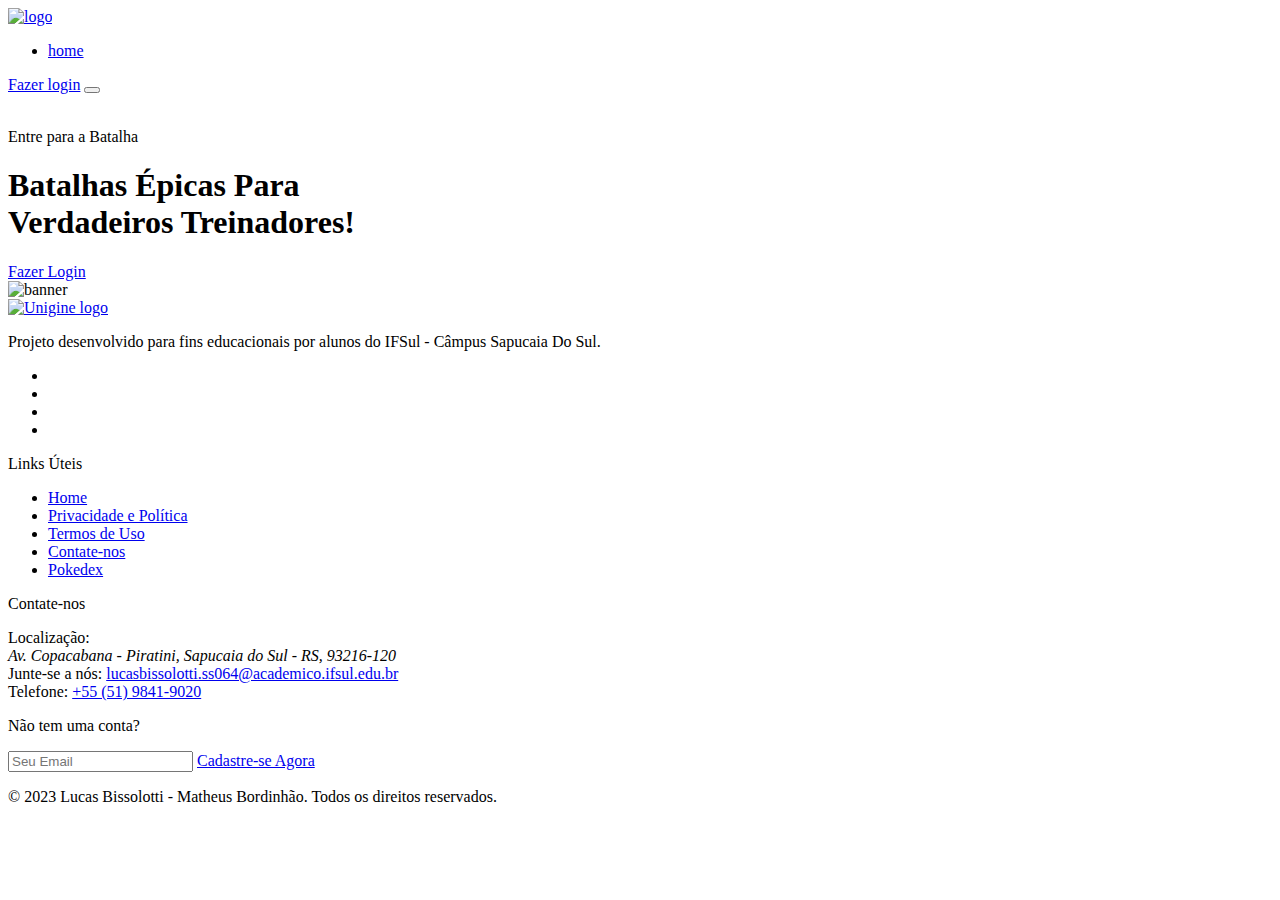
==== index.html @ d43a4c48 "Add files via upload" ====
<!DOCTYPE html>
<html lang="pt-BR">

<head>
    <meta charset="UTF-8">
    <meta http-equiv="X-UA-Compatible" content="IE=edge">
    <meta name="viewport" content="width=device-width, initial-scale=1.0">

    <!--
      - primary meta tags
    -->
    <title>PokeBattle</title>
    <meta name="title" content="Unigine - Epic Games Made For True Gamers!">
    <meta name="description" content="This is an esports and gaming html template made by codewithsadee">

    <!--
      - google font link
    -->
    <link rel="preconnect" href="https://fonts.googleapis.com">
    <link rel="preconnect" href="https://fonts.gstatic.com" crossorigin>
    <link
            href="https://fonts.googleapis.com/css2?family=Oxanium:wght@400;500;600;700&family=Work+Sans:wght@600&display=swap"
            rel="stylesheet">

    <!--
      - custom css link
    -->
    <link rel="stylesheet" href="../assets/css/style.css">

</head>

<body id="top">

<!--
  - #HEADER
-->

<header class="header active" data-header>
    <div class="container">

        <a href="#" class="logo">
            <img src="https://fontmeme.com/permalink/231121/d2a04a416779d1cf34d9d4bae2b63d9f.png" width="100" height="100" alt="logo">
        </a>

        <nav class="navbar" data-navbar>
            <ul class="navbar-list">

                <li class="navbar-item">
                    <a href="#home" class="navbar-link" data-nav-link>home</a>
                </li>
            </ul>
        </nav>

        <a href="../controllers/index.php" class="btn" data-btn>Fazer login</a>

        <button class="nav-toggle-btn" aria-label="toggle menu" data-nav-toggler>
            <span class="line line-1"></span>
            <span class="line line-2"></span>
            <span class="line line-3"></span>
        </button>

    </div>
</header>

<main>
    <article>

        <!--
          - #HERO
        -->

        <div class="hero has-before" id="home">
            <img src="">
            <div class="container">

                <p class="section-subtitle">Entre para a Batalha</p>

                <h1 class="h1 title hero-title">Batalhas Épicas Para <br> Verdadeiros Treinadores!</h1>

                <a href="../controllers/index.php" class="btn" data-btn>Fazer Login</a>

                <div class="hero-banner">
                    <img src="../assets/imgs/logo-pokebattle.png" width="850" height="414" alt="banner" class="w-100">

                    <img src="../assets/imgs/fundo-logo.png" alt="" class="hero-banner-bg">
                </div>

            </div>
        </div>
    </article>
</main>

<!--
  - #FOOTER
-->

<footer class="footer">

    <div class="section footer-top">
        <div class="container">

            <div class="footer-brand">

                <a href="#" class="logo">
                    <img src="https://fontmeme.com/permalink/231121/d2a04a416779d1cf34d9d4bae2b63d9f.png" width="150" height="73" loading="lazy" alt="Unigine logo">
                </a>

                <p class="footer-text">
                    Projeto desenvolvido para fins educacionais por alunos do IFSul - Câmpus Sapucaia Do Sul.
                </p>

                <ul class="social-list">

                    <li>
                        <a href="https://www.facebook.com/ifsulsapucaia?locale=pt_BR" class="social-link">
                            <ion-icon name="logo-facebook"></ion-icon>
                        </a>
                    </li>

                    <li>
                        <a href="https://twitter.com/IFSul_Sapucaia" class="social-link">
                            <ion-icon name="logo-twitter"></ion-icon>
                        </a>
                    </li>

                    <li>
                        <a href="https://www.instagram.com/lucas_bissolotti/" target=_blank class="social-link">
                            <ion-icon name="logo-instagram"></ion-icon>
                        </a>
                    </li>

                    <li>
                        <a href="https://www.youtube.com/@profrodrigoremor40" class="social-link">
                            <ion-icon name="logo-youtube"></ion-icon>
                        </a>
                    </li>

                </ul>

            </div>

            <div class="footer-list">

                <p class="title footer-list-title has-after">Links Úteis</p>

                <ul>

                    <li>
                        <a href="#" class="footer-link">Home</a>
                    </li>

                    <li>
                        <a href="#" class="footer-link">Privacidade e Política</a>
                    </li>

                    <li>
                        <a href="#" class="footer-link">Termos de Uso</a>
                    </li>

                    <li>
                        <a href="#" class="footer-link">Contate-nos</a>
                    </li>

                    <li>
                        <a href="pokedex.html" class="footer-link">Pokedex</a>
                    </li>

                </ul>

            </div>

            <div class="footer-list">

                <p class="title footer-list-title has-after">Contate-nos</p>

                <div class="contact-item">
                    <span class="span">Localização:</span>

                    <address class="contact-link">
                        Av. Copacabana - Piratini, Sapucaia do Sul - RS, 93216-120
                    </address>
                </div>

                <div class="contact-item">
                    <span class="span">Junte-se a nós:</span>

                    <a href="#" class="contact-link">lucasbissolotti.ss064@academico.ifsul.edu.br</a>
                </div>

                <div class="contact-item">
                    <span class="span">Telefone:</span>

                    <a href="#" class="contact-link">+55 (51) 9841-9020</a>
                </div>

            </div>

            <div class="footer-list">

                <p class="title footer-list-title has-after">Não tem uma conta?</p>

                <form action="./index.html" method="get" class="footer-form">
                    <input type="email" name="email_address" required placeholder="Seu Email" autocomplete="off"
                           class="input-field">

                    <a href="../controllers/cadastro.php" class="btn">Cadastre-se Agora</a>
                </form>

            </div>

        </div>
    </div>

    <div class="footer-bottom">
        <div class="container">

            <p class="copyright">
                &copy; 2023 Lucas Bissolotti - Matheus Bordinhão. Todos os direitos reservados.
            </p>

        </div>
    </div>

</footer>

<!--
  - #BACK TO TOP
-->

<a href="#top" class="back-top-btn" aria-label="back to top" data-back-top-btn>
    <ion-icon name="arrow-up-outline" aria-hidden="true"></ion-icon>
</a>

<!--
  - #CUSTOM CURSOR
-->

<div class="cursor" data-cursor></div>

<!--
  - custom js link
-->

<script src="../assets/js/script.js"></script>

<!--
  - ionicon link
-->

<script type="module" src="https://unpkg.com/ionicons@5.5.2/dist/ionicons/ionicons.esm.js"></script>
<script nomodule src="https://unpkg.com/ionicons@5.5.2/dist/ionicons/ionicons.js"></script>

</body>

</html>
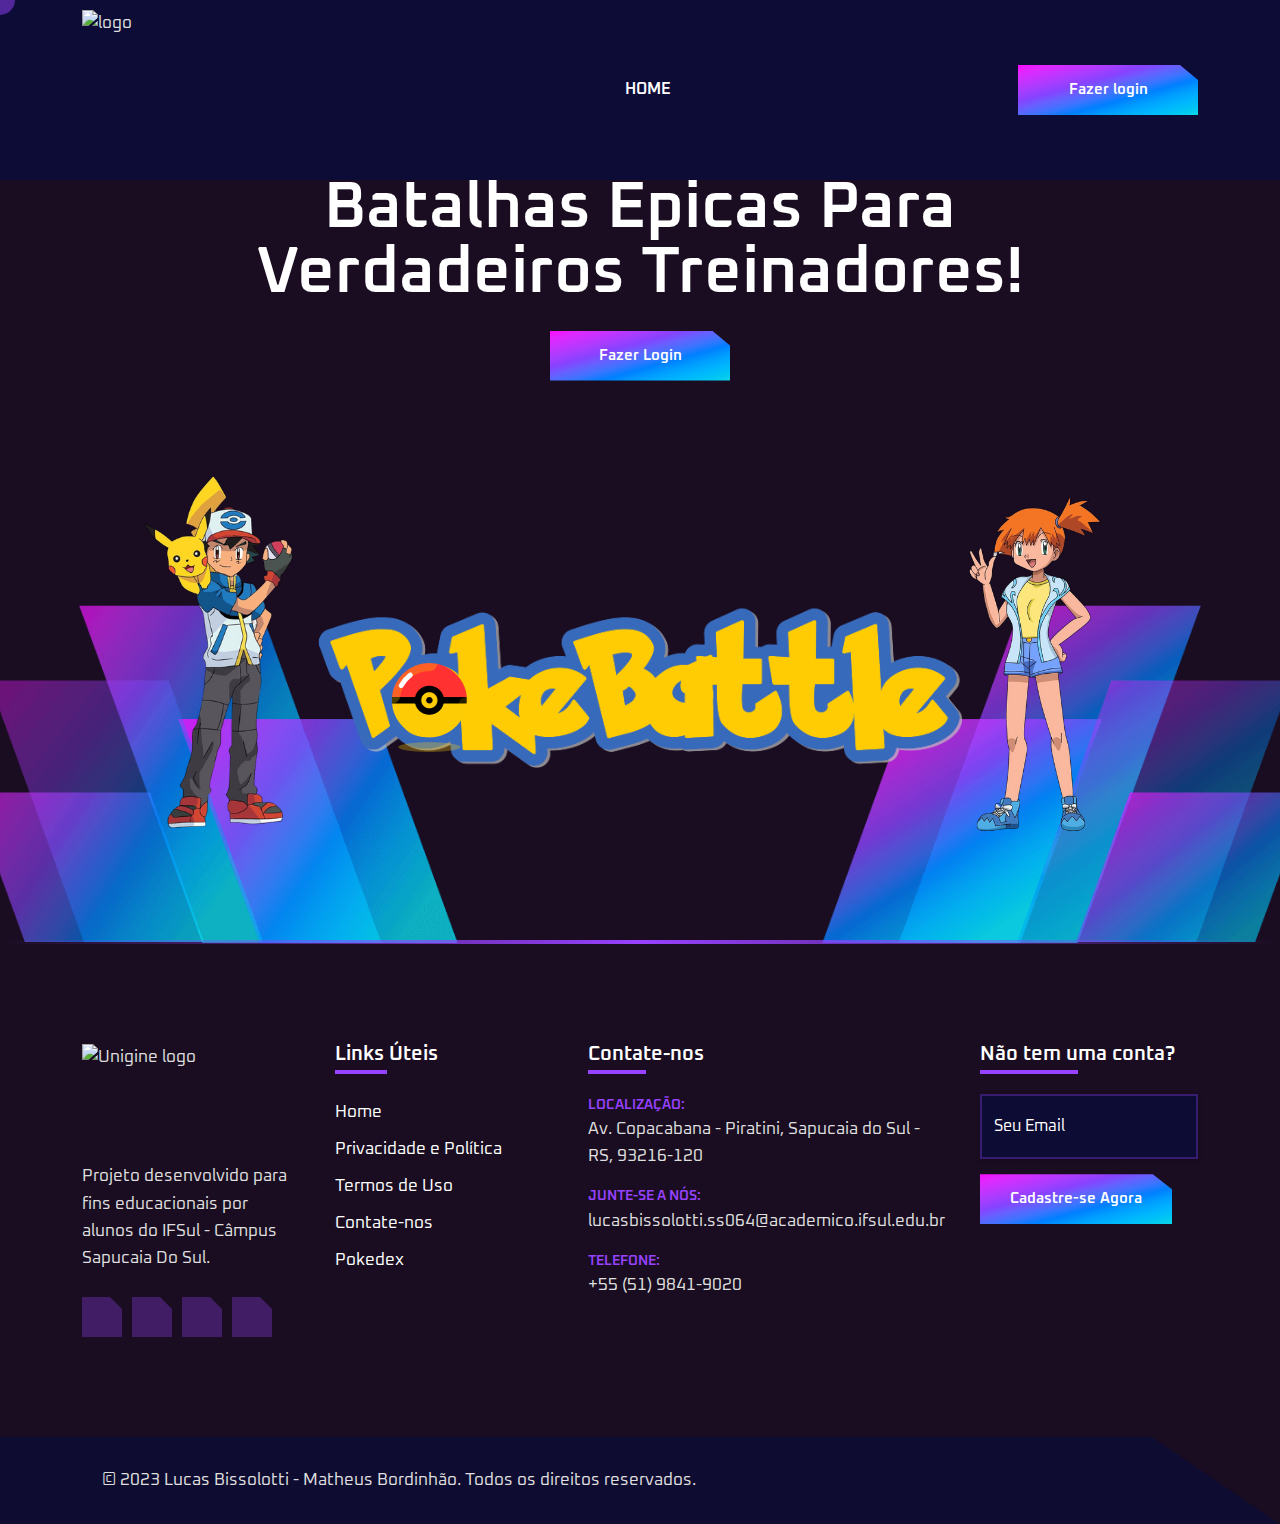
==== commit 44b0ba8a: "final-commit 1" ====
--- a/index.html
+++ b/index.html
@@ -6,26 +6,16 @@
     <meta http-equiv="X-UA-Compatible" content="IE=edge">
     <meta name="viewport" content="width=device-width, initial-scale=1.0">
 
-    <!--
-      - primary meta tags
-    -->
     <title>PokeBattle</title>
     <meta name="title" content="Unigine - Epic Games Made For True Gamers!">
     <meta name="description" content="This is an esports and gaming html template made by codewithsadee">
 
-    <!--
-      - google font link
-    -->
     <link rel="preconnect" href="https://fonts.googleapis.com">
     <link rel="preconnect" href="https://fonts.gstatic.com" crossorigin>
-    <link
-            href="https://fonts.googleapis.com/css2?family=Oxanium:wght@400;500;600;700&family=Work+Sans:wght@600&display=swap"
-            rel="stylesheet">
-
-    <!--
-      - custom css link
-    -->
-    <link rel="stylesheet" href="../assets/css/style.css">
+    <link href="https://fonts.googleapis.com/css2?family=Oxanium:wght@400;500;600;700&family=Work+Sans:wght@600&display=swap"
+          rel="stylesheet">
+
+    <link rel="stylesheet" href="src/main/assets/css/style.css">
 
 </head>
 
@@ -51,7 +41,7 @@
             </ul>
         </nav>
 
-        <a href="../controllers/index.php" class="btn" data-btn>Fazer login</a>
+        <a href="src/main/controllers/index.php" class="btn" data-btn>Fazer login</a>
 
         <button class="nav-toggle-btn" aria-label="toggle menu" data-nav-toggler>
             <span class="line line-1"></span>
@@ -77,12 +67,12 @@
 
                 <h1 class="h1 title hero-title">Batalhas Épicas Para <br> Verdadeiros Treinadores!</h1>
 
-                <a href="../controllers/index.php" class="btn" data-btn>Fazer Login</a>
+                <a href="src/main/controllers/index.php" class="btn" data-btn>Fazer Login</a>
 
                 <div class="hero-banner">
-                    <img src="../assets/imgs/logo-pokebattle.png" width="850" height="414" alt="banner" class="w-100">
-
-                    <img src="../assets/imgs/fundo-logo.png" alt="" class="hero-banner-bg">
+                    <img src="src/main/assets/imgs/logo-pokebattle.png" width="850" height="414" alt="banner" class="w-100">
+
+                    <img src="src/main/assets/imgs/fundo-logo.png" alt="" class="hero-banner-bg">
                 </div>
 
             </div>
@@ -162,7 +152,7 @@
                     </li>
 
                     <li>
-                        <a href="pokedex.html" class="footer-link">Pokedex</a>
+                        <a href="src/main/views/pokedex.html" class="footer-link">Pokedex</a>
                     </li>
 
                 </ul>
@@ -203,7 +193,7 @@
                     <input type="email" name="email_address" required placeholder="Seu Email" autocomplete="off"
                            class="input-field">
 
-                    <a href="../controllers/cadastro.php" class="btn">Cadastre-se Agora</a>
+                    <a href="src/main/controllers/cadastro.php" class="btn">Cadastre-se Agora</a>
                 </form>
 
             </div>
@@ -241,7 +231,7 @@
   - custom js link
 -->
 
-<script src="../assets/js/script.js"></script>
+<script src="src/main/assets/js/script.js"></script>
 
 <!--
   - ionicon link
--- a/src/main/assets/css/style.css
+++ b/src/main/assets/css/style.css
@@ -0,0 +1,1083 @@
+:root {
+
+    /**
+     * COLORS
+     */
+
+    /* background color */
+    --bg-purple: hsl(267, 100%, 63%);
+    --bg-purple-alpha-30: hsla(267, 100%, 63%, 0.3);
+    --bg-dark-purple: hsla(279, 42%, 9%, 1);
+    --bg-oxford-blue: hsla(240, 63%, 13%, 1);
+    --bg-oxford-blue-alpha-95: hsla(240, 63%, 13%, 0.95);
+    --bg-oxford-blue-alpha-90: hsla(240, 63%, 13%, 0.9);
+    --bg-oxford-blue-alpha-80: hsla(240, 63%, 13%, 0.8);
+
+    /* gradient color */
+    --gradient-1: linear-gradient(to right bottom, hsl(299, 100%, 52%), hsl(291, 100%, 58%), hsl(283, 100%, 60%), hsl(273, 100%, 62%), hsl(262, 100%, 63%), hsl(242, 100%, 69%), hsl(223, 100%, 62%), hsl(210, 100%, 50%), hsl(203, 100%, 50%), hsl(198, 100%, 50%), hsl(192, 100%, 48%), hsl(185, 90%, 48%));
+    --gradient-2: linear-gradient(90deg, transparent 0%, #9841ff 50%, transparent 100%);
+
+    /* text color */
+    --text-white: hsla(0, 0%, 100%, 1);
+    --text-gainsboro: hsla(0, 0%, 87%, 1);
+    --text-champagne-pink: hsla(23, 61%, 86%, 1);
+    --text-purple: hsla(267, 100%, 63%, 1);
+
+    /* border color */
+    --border-space-cadet: hsl(240, 45%, 17%);
+    --border-purple-alpha-30: hsla(267, 100%, 63%, 0.3);
+
+    /* font family */
+    --fontFamily-oxanium: 'Oxanium', cursive;
+    --fontFamily-work-sans: 'Work Sans', sans-serif;
+
+    /* font size */
+    --fontSize-1: 3.6rem;
+    --fontSize-2: 2.4rem;
+    --fontSize-3: 2rem;
+    --fontSize-4: 1.7rem;
+    --fontSize-5: 1.6rem;
+    --fontSize-6: 1.5rem;
+    --fontSize-7: 1.4rem;
+    --fontSize-8: 1.2rem;
+
+    /* font weight */
+    --weight-regular: 400;
+    --weight-semiBold: 600;
+    --weight-bold: 700;
+
+    /**
+     * SPACING
+     */
+
+    --section-spacing: 60px;
+
+    /**
+     * BOX SHADOW
+     */
+
+    --shadow: 0px 2px 5px 0px hsla(0, 0%, 0%, 0.2);
+
+    /**
+     * BORDER RADIUS
+     */
+
+    --radius-circle: 50%;
+    --radius-5: 5px;
+    --radius-3: 3px;
+
+    /**
+     * CLIP PATH
+     */
+
+    --clip-path-1: polygon(0 0, 100% 0, 100% 0, 0 0);
+    --clip-path-2: polygon(0 0, 100% 0, 100% 100%, 0 100%);
+    --clip-path-3: polygon(0% 0%, 90% 0, 100% 30%, 100% 100%, 0 100%);
+    --clip-path-4: polygon(90% 0, 100% 40%, 100% 100%, 0 100%, 0 0);
+    --clip-path-5: polygon(100% 0, 100% 100%, 10% 100%, 0 60%, 0 0);
+    --clip-path-6: polygon(10% 0, 100% 0, 100% 100%, 0 100%, 0 40%);
+    --clip-path-7: polygon(100% 0, 100% 60%, 90% 100%, 0 100%, 0 0);
+    --clip-path-8: polygon(0% 0%, 70% 0, 100% 30%, 100% 100%, 0 100%);
+    --clip-path-9: polygon(0 0, 90% 0, 100% 100%, 0% 100%);
+
+    /**
+     * TRANSITION
+     */
+
+    --transition-1: 250ms ease;
+    --transition-2: 500ms ease;
+    --cubic-out: cubic-bezier(0.05, 0.83, 0.52, 0.97);
+
+}
+
+
+
+
+
+/*-----------------------------------*\
+  #RESET
+\*-----------------------------------*/
+
+*,
+*::before,
+*::after {
+    margin: 0;
+    padding: 0;
+    box-sizing: border-box;
+}
+
+li { list-style: none; }
+
+a,
+img,
+time,
+span,
+input,
+button,
+textarea,
+ion-icon { display: block; }
+
+a {
+    color: inherit;
+    text-decoration: none;
+}
+
+img { height: auto; }
+
+input,
+button,
+textarea {
+    background: none;
+    border: none;
+    font: inherit;
+}
+
+input,
+textarea { width: 100%; }
+
+button { cursor: pointer; }
+
+ion-icon { pointer-events: none; }
+
+address { font-style: normal; }
+
+html {
+    font-size: 10px;
+    scroll-behavior: smooth;
+}
+
+body {
+    background-color: var(--bg-dark-purple);
+    background-repeat: repeat;
+    color: var(--text-gainsboro);
+    font-family: var(--fontFamily-oxanium);
+    font-size: var(--fontSize-4);
+    font-weight: var(--weight-regular);
+    line-height: 1.6;
+    overflow-x: hidden;
+}
+
+::-webkit-scrollbar { width: 8px; }
+
+::-webkit-scrollbar-track { background-color: var(--bg-dark-purple); }
+
+::-webkit-scrollbar-thumb { background-color: var(--bg-purple); }
+
+
+
+
+
+/*-----------------------------------*\
+  #REUSED STYLE
+\*-----------------------------------*/
+
+.container { padding-inline: 12px; }
+
+.has-before,
+.has-after {
+    position: relative;
+    z-index: 1;
+}
+
+.has-before::before,
+.has-after::after {
+    content: "";
+    position: absolute;
+}
+
+.title { color: var(--text-white); }
+
+.h1,
+.h3 { line-height: 1.3; }
+
+.h1 {
+    font-size: var(--fontSize-1);
+    font-weight: var(--weight-semiBold);
+}
+
+.h2 {
+    font-size: var(--fontSize-2);
+    line-height: 1.4;
+}
+
+.h3 { font-size: var(--fontSize-3); }
+
+.section-title,
+.section-subtitle,
+.section-text { text-align: center; }
+
+.section-subtitle {
+    color: var(--text-white);
+    font-weight: var(--weight-semiBold);
+    font-size: var(--fontSize-5);
+    text-transform: uppercase;
+}
+
+.btn {
+    position: relative;
+    background-image: var(--gradient-1);
+    color: var(--text-white);
+    font-size: var(--fontSize-6);
+    font-weight: var(--weight-semiBold);
+    max-width: max-content;
+    min-width: 180px;
+    height: 50px;
+    display: grid;
+    place-items: center;
+    padding-inline: 30px;
+    clip-path: var(--clip-path-3);
+    overflow: hidden;
+}
+
+.btn::before {
+    content: "";
+    position: absolute;
+    top: var(--top, 50%);
+    left: var(--left, 50%);
+    width: 250%;
+    padding-block-end: 250%;
+    background-color: var(--bg-purple);
+    transform: translate(-50%, -50%) scale(0);
+    border-radius: var(--radius-circle);
+    z-index: -1;
+    transition: transform var(--transition-2);
+}
+
+.btn:is(:hover, :focus-visible)::before { transform: translate(-50%, -50%) scale(1); }
+
+.w-100 { width: 100%; }
+
+.section { padding-block: var(--section-spacing); }
+
+.section-title {
+    margin-block: 10px;
+    text-transform: uppercase;
+}
+
+.section-title .span {
+    display: inline;
+    color: var(--text-purple);
+}
+
+.section-text {
+    margin-block-end: 40px;
+    max-width: 480px;
+    margin-inline: auto;
+}
+
+.social-wrapper {
+    display: flex;
+    align-items: center;
+    gap: 10px;
+}
+
+.img-holder {
+    background-color: var(--bg-purple);
+    aspect-ratio: var(--width) / var(--height);
+    overflow: hidden;
+}
+
+.img-cover {
+    width: 100%;
+    height: 100%;
+    object-fit: cover;
+}
+
+[data-reveal] {
+    opacity: 0;
+    transition: var(--transition-2);
+}
+
+[data-reveal="left"] { transform: translateX(-20px); }
+
+[data-reveal="right"] { transform: translateX(20px); }
+
+[data-reveal="bottom"] { transform: translateY(20px); }
+
+[data-reveal].revealed {
+    opacity: 1;
+    transform: translate(0);
+}
+
+
+
+
+
+/*-----------------------------------*\
+  #HEADER
+\*-----------------------------------*/
+
+.header .btn { display: none; }
+
+.header {
+    position: absolute;
+    top: 0;
+    left: 0;
+    width: 100%;
+    background-color: var(--bg-oxford-blue);
+    padding: 10px 12px;
+    z-index: 4;
+}
+
+.header.active {
+    position: fixed;
+    animation: slideUP 1s ease forwards;
+}
+
+@keyframes slideUP {
+    0% { transform: translateY(-100%); }
+    100% { transform: translateY(0); }
+}
+
+.header .container {
+    display: flex;
+    justify-content: space-between;
+    align-items: center;
+}
+
+.nav-toggle-btn .line {
+    height: 3px;
+    width: 10px;
+    margin-block: 4px;
+    background-color: var(--text-gainsboro);
+    border-radius: 8px;
+    transition: var(--transition-1);
+}
+
+.nav-toggle-btn .line-2 { width: 20px; }
+
+.nav-toggle-btn .line-3 { margin-inline-start: auto; }
+
+.nav-toggle-btn.active .line-2 { transform: rotate(-45deg); }
+
+.nav-toggle-btn.active .line-1 { transform: rotate(45deg) translate(4px, 1.5px); }
+
+.nav-toggle-btn.active .line-3 { transform: rotate(45deg) translate(-3px, -1px); }
+
+.navbar {
+    position: absolute;
+    top: calc(100% - 1px);
+    right: 12px;
+    left: 12px;
+    background-color: var(--bg-oxford-blue);
+    padding: 0 15px;
+    clip-path: var(--clip-path-1);
+    visibility: hidden;
+    transition: clip-path 500ms var(--cubic-out);
+}
+
+.navbar.active {
+    clip-path: var(--clip-path-2);
+    visibility: visible;
+}
+
+.navbar-link {
+    padding: 12px 25px;
+    text-transform: uppercase;
+    font-size: var(--fontSize-5);
+    font-weight: var(--weight-semiBold);
+    color: var(--text-white);
+}
+
+.navbar-item { border-block-start: 1px solid var(--border-space-cadet); }
+
+.navbar-item:last-child { border-block-end: 1px solid var(--border-space-cadet); }
+
+
+
+
+
+/*-----------------------------------*\
+  #HERO
+\*-----------------------------------*/
+
+.hero {
+    padding-block-start: 250px;
+    text-align: center;
+}
+
+.hero .section-subtitle { letter-spacing: 5px; }
+
+.hero-title { margin-block: 20px 25px; }
+
+.hero .btn { margin-inline: auto; }
+
+.hero::before {
+    background-image: var(--gradient-2);
+    bottom: 0;
+    left: 0;
+    width: 100%;
+    height: 4px;
+    z-index: 1;
+}
+
+.hero-banner {
+    position: relative;
+    margin-block-start: 50px;
+}
+
+.hero-banner-bg { display: none; }
+
+
+
+
+
+/*-----------------------------------*\
+  #UPCOMING
+\*-----------------------------------*/
+
+.upcoming-item:not(:last-child) { margin-block-end: 90px; }
+
+.upcoming-card {
+    display: flex;
+    justify-content: space-between;
+    align-items: center;
+}
+
+.upcoming-card::before {
+    top: 50%;
+    background-image: var(--gradient-1);
+    transform: translateY(-50%);
+    width: 90%;
+    height: 80px;
+    z-index: -1;
+    opacity: 0.3;
+    border-radius: var(--radius-5);
+}
+
+.upcoming-card.left::before {
+    right: 0;
+    clip-path: var(--clip-path-4);
+}
+
+.upcoming-card.right::before {
+    left: 0;
+    clip-path: var(--clip-path-6);
+}
+
+.upcoming-card .card-title { text-transform: uppercase; }
+
+.upcoming-card.left .card-title {
+    margin-inline-end: 50px;
+    text-align: right;
+}
+
+.upcoming-card.right .card-title {
+    margin-inline-start: 50px;
+    text-align: left;
+}
+
+.upcoming-card .card-meta {
+    position: absolute;
+    bottom: -20px;
+    left: 50%;
+    transform: translateX(-50%);
+    background-image: var(--gradient-1);
+    width: max-content;
+    padding: 6px 20px;
+    font-size: var(--fontSize-7);
+    font-weight: var(--weight-semiBold);
+    text-transform: uppercase;
+    border-radius: var(--radius-3);
+}
+
+.upcoming-card.left .card-meta { clip-path: var(--clip-path-5); }
+
+.upcoming-card.right .card-meta { clip-path: var(--clip-path-7); }
+
+.upcoming-card .card-banner { width: 30%; }
+
+.upcoming-card.right .card-banner { order: 1; }
+
+.upcoming-time { margin-block: 50px 30px; }
+
+.upcoming-time :is(.time, .date) { text-align: center; }
+
+.upcoming-time .time {
+    color: var(--text-white);
+    font-size: var(--fontSize-1);
+    font-weight: var(--weight-bold);
+    line-height: 1;
+}
+
+.upcoming-time .date {
+    font-size: var(--fontSize-7);
+    font-weight: var(--weight-semiBold);
+    margin-block: 5px;
+}
+
+.upcoming-item .social-wrapper { justify-content: center; }
+
+.upcoming-item .social-link {
+    color: var(--text-white);
+    font-size: 2.5rem;
+    transition: var(--transition-1);
+}
+
+.upcoming-item .social-link:is(:hover, :focus-visible) { color: var(--text-purple); }
+
+
+
+
+
+/*-----------------------------------*\
+  #NEWS
+\*-----------------------------------*/
+
+.news-list {
+    display: grid;
+    gap: 30px;
+}
+
+.news-card {
+    background-color: var(--bg-oxford-blue-alpha-90);
+    box-shadow: var(--shadow);
+}
+
+.news-card .card-content {
+    position: relative;
+    padding: 30px;
+}
+
+.card-tag {
+    position: absolute;
+    bottom: 100%;
+    left: 0;
+    background-image: var(--gradient-1);
+    color: var(--text-white);
+    font-size: var(--fontSize-8);
+    font-weight: var(--weight-semiBold);
+    text-transform: uppercase;
+    height: 30px;
+    line-height: 32px;
+    padding-inline: 20px;
+    clip-path: var(--clip-path-3);
+}
+
+.news-card :is(.card-meta-list, .card-meta-item) {
+    display: flex;
+    align-items: center;
+}
+
+.news-card .card-meta-list {
+    flex-wrap: wrap;
+    gap: 5px 10px;
+}
+
+.news-card .card-meta-item { gap: 5px; }
+
+.news-card .card-meta-item ion-icon { color: var(--text-purple); }
+
+.news-card .card-meta-text,
+.news-card .link {
+    color: var(--text-champagne-pink);
+    font-size: var(--fontSize-7);
+    font-weight: var(--weight-bold);
+    text-transform: uppercase;
+}
+
+.news-card .h3 { margin-block: 15px 10px; }
+
+.news-card .card-title {
+    display: inline;
+    background-image: linear-gradient(to left, var(--bg-purple), var(--bg-purple));
+    background-repeat: no-repeat;
+    background-position: left bottom;
+    background-size: 0% 4px;
+    transition: var(--transition-2);
+}
+
+.news-card .card-title:is(:hover, :focus-visible) { background-size: 100% 4px; }
+
+.news-card .link {
+    max-width: max-content;
+    margin-block-start: 15px;
+    padding-inline-start: 30px;
+    transition: var(--transition-1);
+}
+
+.news-card .link::before {
+    top: 50%;
+    left: 0;
+    transform: translateY(-100%);
+    width: 20px;
+    height: 4px;
+    background-color: var(--bg-purple);
+}
+
+.news-card .link:is(:hover, :focus-visible) { color: var(--text-purple); }
+
+
+
+
+
+/*-----------------------------------*\
+  #FOOTER
+\*-----------------------------------*/
+
+.footer-top .container {
+    display: grid;
+    gap: 35px;
+}
+
+.footer-text { margin-block: 20px 25px; }
+
+.social-list {
+    display: flex;
+    gap: 10px;
+}
+
+.footer .social-link {
+    width: 40px;
+    height: 40px;
+    background-color: var(--bg-purple-alpha-30);
+    display: grid;
+    place-items: center;
+    clip-path: var(--clip-path-8);
+    transition: var(--transition-1);
+}
+
+.footer .social-link:is(:hover, :focus-visible) {
+    background-color: var(--bg-purple);
+    transform: translateY(-2px);
+}
+
+.footer-list-title {
+    font-size: var(--fontSize-3);
+    font-weight: var(--weight-semiBold);
+    line-height: 1;
+    position: relative;
+    padding-block-end: 10px;
+    margin-block-end: 20px;
+    max-width: max-content;
+}
+
+.footer-list-title::after {
+    bottom: 0;
+    left: 0;
+    width: 50%;
+    height: 4px;
+    background-color: var(--bg-purple);
+}
+
+.footer-link {
+    padding-block: 5px;
+    color: var(--text-white);
+    transition: var(--transition-1);
+}
+
+.footer-link:is(:hover, :focus-visible) { color: var(--text-purple); }
+
+.contact-item .span {
+    color: var(--text-purple);
+    font-size: var(--fontSize-7);
+    text-transform: uppercase;
+    font-weight: var(--weight-semiBold);
+}
+
+.contact-item:not(:last-child) { margin-block-end: 15px; }
+
+.input-field {
+    background-color: var(--bg-oxford-blue-alpha-90);
+    color: var(--text-white);
+    font-size: var(--fontSize-5);
+    padding: 18px 12px;
+    box-shadow: var(--shadow);
+    border: 2px solid var(--border-purple-alpha-30);
+    margin-block-end: 15px;
+    outline: none;
+}
+
+.input-field::placeholder { color: var(--text-white); }
+
+.footer-bottom {
+    clip-path: var(--clip-path-9);
+    background-color: var(--bg-oxford-blue-alpha-80);
+}
+
+.copyright { padding: 30px 20px; }
+
+
+
+
+
+/*-----------------------------------*\
+  #BACK TO TOP
+\*-----------------------------------*/
+
+.back-top-btn {
+    position: fixed;
+    bottom: 10px;
+    right: 20px;
+    width: 50px;
+    height: 50px;
+    background-image: var(--gradient-1);
+    display: grid;
+    place-items: center;
+    font-size: 2.1rem;
+    clip-path: var(--clip-path-8);
+    opacity: 0;
+    transition: var(--transition-1);
+    z-index: 4;
+}
+
+.back-top-btn.active {
+    opacity: 1;
+    transform: translateY(-20px);
+}
+
+
+
+
+
+/*-----------------------------------*\
+  #CUSTOM CURSOR
+\*-----------------------------------*/
+
+.cursor { display: none; }
+
+
+
+
+
+/*-----------------------------------*\
+  #MEDIA QUERIES
+\*-----------------------------------*/
+
+/**
+ * responsive for large than 575px screen
+ */
+
+@media (min-width: 575px) {
+
+    /**
+     * REUSED STYLE
+     */
+
+    .container {
+        max-width: 540px;
+        width: 100%;
+        margin-inline: auto;
+    }
+
+
+
+    /**
+     * HEADER
+     */
+
+    .header .logo img { width: 160px; }
+
+
+
+    /**
+     * UPCOMING
+     */
+
+    .upcoming-card.left .card-meta {
+        left: auto;
+        right: -15%;
+    }
+
+    .upcoming-card.right .card-meta { left: 25%; }
+
+
+
+    /**
+     * FOOTER
+     */
+
+    .footer-top .container { grid-template-columns: 1fr 1fr; }
+
+}
+
+
+
+
+
+/**
+ * responsive for large than 768px screen
+ */
+
+@media (min-width: 768px) {
+
+    /**
+     * CUSTOM PROPERTY
+     */
+
+    :root {
+
+        /**
+         * TYPOGRAPHY
+         */
+
+        /* font size */
+        --fontSize-1: 6.5rem;
+        --fontSize-2: 3.2rem;
+
+    }
+
+
+
+    /**
+     * REUSED STYLE
+     */
+
+    .container { max-width: 720px; }
+
+    .h1 { line-height: 1; }
+
+
+
+    /**
+     * HERO
+     */
+
+    .hero .section-subtitle { letter-spacing: 10px; }
+
+    .hero-banner-bg {
+        display: block;
+        width: 100%;
+        position: absolute;
+        bottom: 0;
+        left: 0;
+        transform: scale(1.3);
+        transform-origin: bottom;
+        z-index: -1;
+    }
+
+
+
+    /**
+     * UPCOMING
+     */
+
+    .upcoming-card::before { height: 110px; }
+
+    .upcoming-card .card-meta {
+        padding-block: 12px;
+        bottom: 20px;
+    }
+
+    .upcoming-card .card-title { --fontSize-3: 2.8rem; }
+
+    .upcoming-card.left .card-meta { right: -10%; }
+
+    .upcoming-card.right .card-meta { left: 20%; }
+
+    .upcoming-time .time { --fontSize-1: 5rem; }
+
+
+
+    /**
+     * NEWS
+     */
+
+    .news-list { grid-template-columns: 1fr 1fr; }
+
+
+
+    /**
+     * CUSTOM CURSOR
+     */
+
+    .cursor {
+        display: block;
+        position: fixed;
+        top: 0;
+        left: 0;
+        width: 30px;
+        height: 30px;
+        background-color: var(--bg-purple);
+        border-radius: var(--radius-circle);
+        transform: translate(-50%, -50%);
+        opacity: 0;
+        pointer-events: none;
+        z-index: 6;
+        transition: var(--transition-1);
+        transition-property: opacity, transform;
+    }
+
+    body:hover .cursor { opacity: 0.5; }
+
+    body .cursor.hovered {
+        transform: translate(-50%, -50%) scale(1.3);
+        opacity: 0.75;
+    }
+
+}
+
+
+
+
+
+/**
+ * responsive for large than 992px screen
+ */
+
+@media (min-width: 992px) {
+
+    /**
+     * CUSTOM PROPERTY
+     */
+
+    :root {
+
+        /**
+         * TYPOGRAPHY
+         */
+
+        /* font size */
+        --fontSize-2: 4.5rem;
+
+        /**
+         * SPACING
+         */
+
+        --section-spacing: 100px;
+
+    }
+
+
+
+    /**
+     * REUSED STYLE
+     */
+
+    .container { max-width: 960px; }
+
+    .h2 { line-height: 1.1; }
+
+
+
+    /**
+     * HEADER
+     */
+
+    .nav-toggle-btn { display: none; }
+
+    .navbar,
+    .navbar.active {
+        all: unset;
+        display: block;
+    }
+
+    .navbar-item,
+    .navbar-item:last-child { border: none; }
+
+    .navbar-list { display: flex; margin-left: 35px; }
+
+    .header .btn {
+        display: grid;
+        text-align: center;
+    }
+
+
+
+    /**
+     * HERO
+     */
+
+    .hero-banner-bg { transform: scale(1.2); }
+
+
+
+    /**
+     * UPCOMING
+     */
+
+    .upcoming-item {
+        display: grid;
+        grid-template-columns: 1fr 0.5fr 1fr;
+        align-items: center;
+    }
+
+    .upcoming-time { margin-block: 0; }
+
+    .upcoming-card .card-meta {
+        left: 50%;
+        bottom: -30px;
+        transform: translateX(-50%);
+    }
+
+    .upcoming-card.right .card-meta { left: 50%; }
+
+
+
+    /**
+     * NEWS
+     */
+
+    .news-list { grid-template-columns: repeat(3, 1fr); }
+
+
+
+    /**
+     * FOOTER
+     */
+
+    .footer-top .container { grid-template-columns: repeat(4, 1fr); }
+
+}
+
+
+
+
+
+/**
+ * responsive for large than 1200px screen
+ */
+
+@media (min-width: 1200px) {
+
+    /**
+     * REUSED STYLE
+     */
+
+    .container { max-width: 1140px; }
+
+    .section-text { margin-block-end: 60px; }
+
+
+
+    /**
+     * HERO
+     */
+
+    .hero { padding-block-start: 130px; }
+
+    .hero-banner-bg { transform: scale(1.2); }
+
+    .hero-banner .w-100 {
+        max-width: max-content;
+        margin-inline: auto;
+    }
+
+
+
+    /**
+     * UPCOMING
+     */
+
+    .upcoming-card .card-banner {
+        max-height: 180px;
+        width: auto;
+    }
+
+    .upcoming-card .card-meta { bottom: 0; }
+
+    .upcoming-card.right .card-meta { left: 35%; }
+
+    .upcoming-time .time { --fontSize-1: 6.2rem; }
+
+
+
+    /**
+     * FOOTER
+     */
+
+    .footer-top .container { grid-template-columns: 1f 0.5fr 0.5fr 1fr; }
+
+    .footer .logo img { width: 205px; }
+
+}